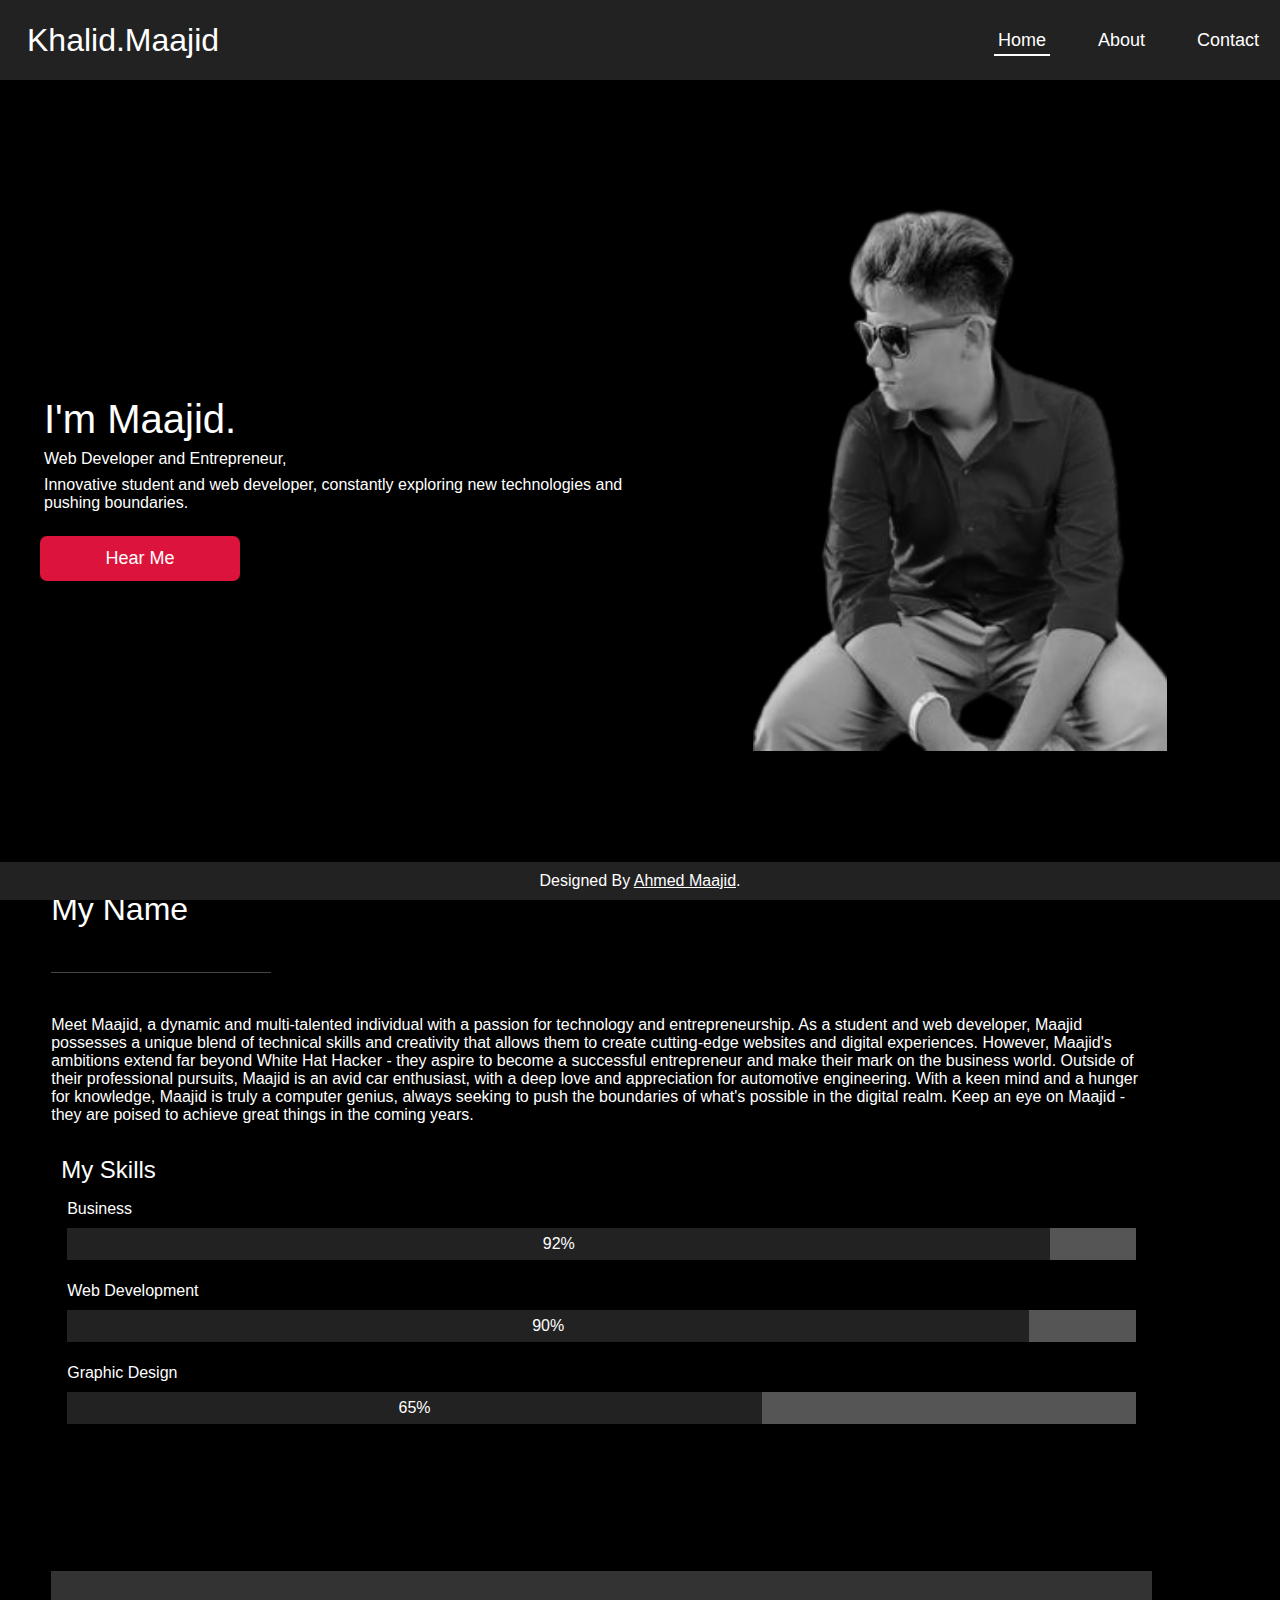
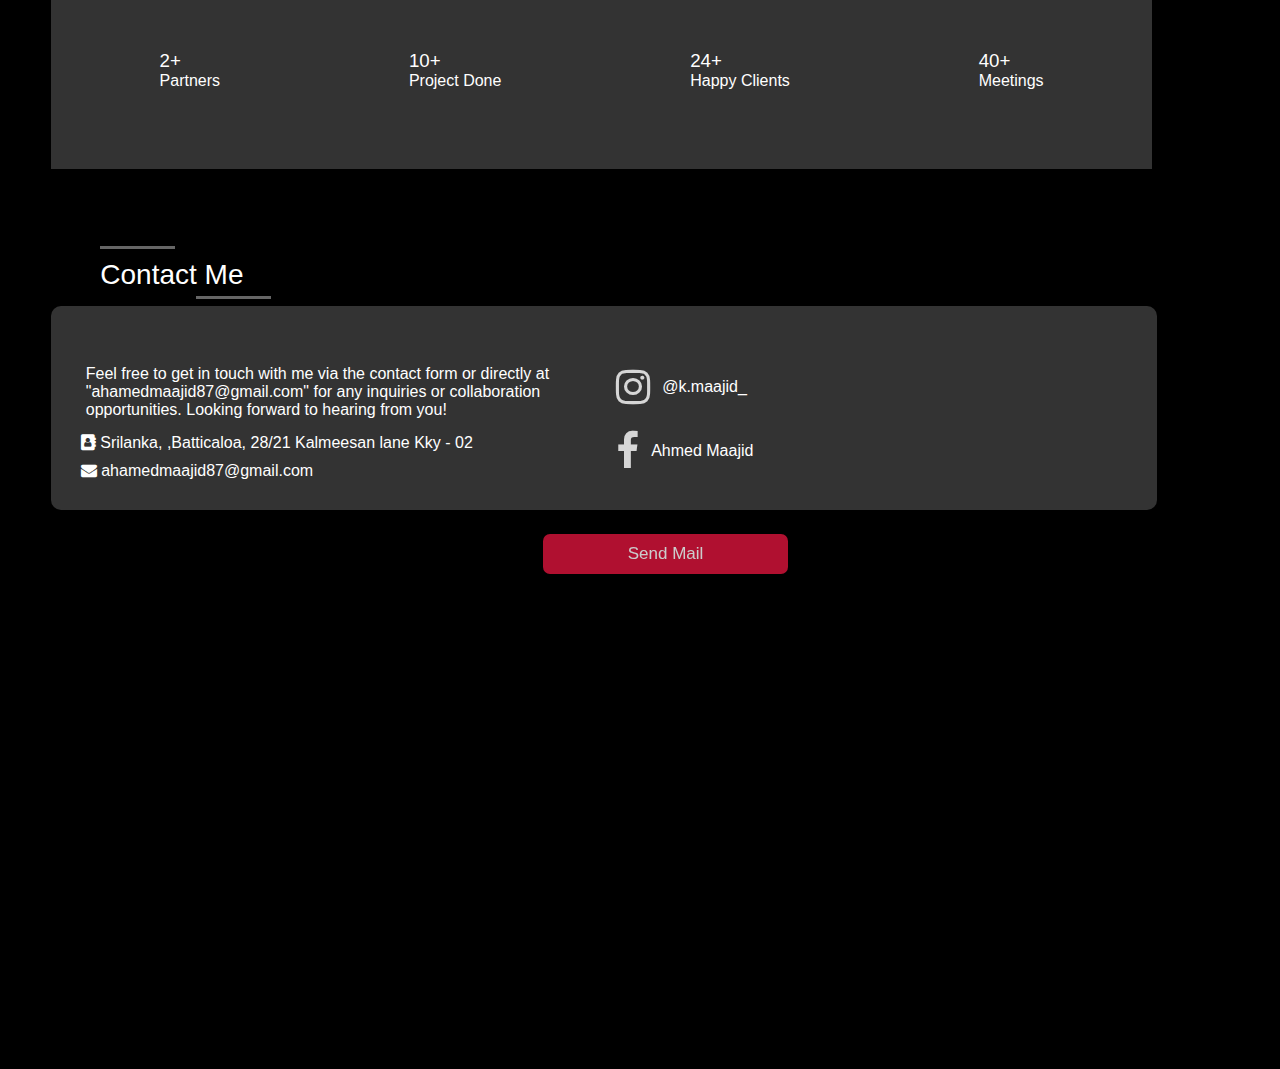
==== index.html @ a09c7ee7 "Add files via upload" ====
<!DOCTYPE html>
<html lang="en">
  <head>
    <meta charset="UTF-8" />
    <meta http-equiv="X-UA-Compatible" content="IE=edge" />
    <meta name="viewport" content="width=device-width, initial-scale=1.0" />
    <link rel="stylesheet" href="assets/styles/style.css" />
    <link rel="stylesheet" href="assets/styles/media.css" />
    <link
      rel="stylesheet"
      href="https://maxcdn.bootstrapcdn.com/font-awesome/4.7.0/css/font-awesome.min.css"
    />
    <title>Ahmed Maajid - Profolio.</title>
    <style>
      @import url("https://fonts.googleapis.com/css2?family=Alex+Brush&display=swap");
    </style>
  </head>
  <body>
    <!-- navigation bar -->
    <nav>
      <h1>Khalid.<span>Maajid</span></h1>
      <span class="toggle_bar">&#x2630;</span>
      <ul>
        <li><a href="#home" class="active">Home</a></li>
        <li><a href="#about">About</a></li>
        <li><a href="#contact">Contact</a></li>
      </ul>
    </nav>
    <section class="home">
      <div class="caption">
        <h1>I'm Maajid.</h1>
        <p>Web Developer and Entrepreneur,</p>
        <p>
          Innovative student and web developer, constantly exploring new
          technologies and pushing boundaries.
        </p>
        <button>Hear Me</button>
      </div>
      <img src="assets/images/user/remove2.png" alt="" />
    </section>

    <section id="about">
      <div class="intruduction">
        <h1>My Name</h1>
        <hr />
        <p>
          Meet Maajid, a dynamic and multi-talented individual with a passion
          for technology and entrepreneurship. As a student and web developer,
          Maajid possesses a unique blend of technical skills and creativity
          that allows them to create cutting-edge websites and digital
          experiences. However, Maajid's ambitions extend far beyond White Hat
          Hacker - they aspire to become a successful entrepreneur and make
          their mark on the business world. Outside of their professional
          pursuits, Maajid is an avid car enthusiast, with a deep love and
          appreciation for automotive engineering. With a keen mind and a hunger
          for knowledge, Maajid is truly a computer genius, always seeking to
          push the boundaries of what's possible in the digital realm. Keep an
          eye on Maajid - they are poised to achieve great things in the coming
          years.
        </p>
      </div>
      <div class="skills">
        <h2>My Skills</h2>
        <div class="progress-main">
          <p>Business</p>
          <div class="progress-bar">
            <div class="progress-inner" style="width: 92%">92%</div>
          </div>
        </div>

        <div class="progress-main">
          <p>Web Development</p>
          <div class="progress-bar">
            <div class="progress-inner" style="width: 90%">90%</div>
          </div>
        </div>

        <div class="progress-main">
          <p>Graphic Design</p>
          <div class="progress-bar">
            <div class="progress-inner" style="width: 65%">65%</div>
          </div>
        </div>
      </div>

      <div class="dashboard">
        <div>
          <h3>2+</h3>
          <p>partners</p>
        </div>

        <div>
          <h3>10+</h3>
          <p>project done</p>
        </div>
        <div>
          <h3>24+</h3>
          <p>happy clients</p>
        </div>

        <div>
          <h3>40+</h3>
          <p>meetings</p>
        </div>
      </div>
    </section>

    <section id="contact" class="contact">
      <h1>Contact Me</h1>

      <div class="contact-details">
        <div class="info">
          <h4>
            Feel free to get in touch with me via the contact form or directly
            at "ahamedmaajid87@gmail.com" for any inquiries or collaboration
            opportunities. Looking forward to hearing from you!
          </h4>
          <p>
            <i class="fa fa-address-book" aria-hidden="true"></i>
            <span>Srilanka, ,Batticaloa, 28/21 Kalmeesan lane Kky - 02</span>
          </p>
          <p>
            <i class="fa fa-envelope" aria-hidden="true"></i>
            <span>ahamedmaajid87@gmail.com</span>
          </p>
        </div>
        <div class="social-media">
          <p>
            <i class="fa fa-instagram" aria-hidden="true"></i>
            @k.maajid_
          </p>
          <p>
            <i class="fa fa-facebook" aria-hidden="true"></i>
            Ahmed Maajid
          </p>
        </div>
      </div>
      <div class="btn">
        <button>Send Mail</button>
      </div>
    </section>

    <footer>
      <p>Designed By <a href="">Ahmed Maajid</a>.</p>
    </footer>
    <script src="assets/scripts/main.js"></script>
  </body>
</html>
---- assets/styles/style.css ----
* {
  padding: 0;
  margin: 0;
  box-sizing: border-box;
}

:root {
  --black: black;
  --white: white;
  --crimson: crimson;
}
html,
body {
  height: 100%;
  background: var(--black);
  color: white;
  scroll-behavior: smooth;
}
body {
  font-family: "Montserrat", sans-serif;
}
.fa {
  color: white;
}
hr {
  background: none;
  border: none;
  border-top: 0.5px solid #444;
  height: 0;
}
h1,
h2,
h3,
h4,
h5,
h6 {
  position: relative;
  font-weight: normal;
}
section {
  /* min-width: 100vw; */
  max-height: 100vh;
}
/* navbar */
nav {
  background-color: #222;
  display: flex;
  justify-content: space-between;
  align-items: center;
  padding: 10px;
  height: 80px;
  z-index: 999;
  position: static;
  color: white;
  width: 100%;
  user-select: none;
}
nav .toggle_bar {
  margin-right: 20px;
  font-weight: bolder;
  cursor: pointer;
  display: none;
  z-index: 99;
}

ul .active::after {
  position: absolute;
  content: "";
  bottom: -2px;
  left: 0;
  width: 100%;
  height: 2px;
  background: white;
  transition: 0.4s ease;
}
nav h1 {
  padding-left: 17px;
  color: var(--white);
}

nav ul {
  display: flex;
  list-style: none;
}

.close_active {
  font-size: 34px;
}
nav ul li {
  padding: 7px;
  margin-left: 30px;
}

nav ul li a {
  color: var(--white);
  font-size: 18px;
  text-decoration: none;
  position: relative;
  padding: 4px;
}

nav ul li a::after {
  position: absolute;
  content: "";
  bottom: 0;
  left: 0;
  width: 0%;
  height: 2px;
  background: whitesmoke;
  transition: 0.4s ease;
}
.active:hover::after {
  height: 2px;
}
nav ul li a::before {
  position: absolute;
  content: "";
  top: 0;
  right: 0;
  width: 0%;
  height: 2px;
  background: whitesmoke;
  transition: 0.4s ease-out;
}

nav ul li a:hover::after {
  width: 100%;
}

nav ul li a:hover::before {
  width: 100%;
}

/* home */
.home {
  background: #000;
  display: grid;
  place-items: center;
  grid-template-columns: repeat(auto-fit, minmax(400px, 1fr));
  width: 100%;
  height: 87.7%;
}
.home .caption button {
  margin-top: 20px;
  padding: 12px;
  border: none;
  outline: none;
  width: 200px;
  background: var(--crimson);
  border-radius: 7px;
  color: white;
  font-size: 18px;
}
.home img {
  filter: saturate(0%);
  height: 70%;
  object-fit: cover;
}

.home h1 {
  font-size: 40px;
  margin-top: 24px;
  color: white;
  padding: 4px;
}

.home p {
  color: var(--white);
  font-weight: normal;
  padding: 4px;
}

.home .caption {
  margin-left: 40px;
}

/* about */

#about {
  display: grid;
  padding-left: 4%;
  width: 90%;
}

#about .intruduction {
  display: flex;
  flex-direction: column;
  justify-content: space-between;
  height: 100%;
}

section {
  height: 100vh;
}

#about .intruduction hr {
  width: 20%;
}
#about .skills {
  padding: 10px;
}

.progress-main {
  padding: 6px;
  margin-top: 10px;
}
.progress-bar {
  margin-top: 10px;
  background-color: #555;
  text-align: center;
  width: 100%;
}

.progress-bar .progress-inner {
  padding: 7px;
  background: #222;
}

.dashboard {
  text-transform: capitalize;
  display: flex;
  padding: 14px;
  background-color: #333;
  align-items: center;
  justify-content: space-around;
}

.contact {
  padding-top: 6%;
  padding-left: 4%;
}

.contact .contact-details {
  padding: 2%;
  padding-top: 4%;
  display: grid;
  background-color: #333;
  width: 90%;
  border-radius: 10px;
  grid-template-columns: repeat(auto-fit, minmax(400px, 1fr));
}
.contact h1 {
  padding-left: 4%;
  font-size: 28px;
  font-weight: 500;
  letter-spacing: 0;
  line-height: 1.5em;
  padding-bottom: 15px;
  position: relative;
  height: 60px;
  width: 220px;
}

.contact h1:before {
  background-color: #666;
  content: "";
  display: block;
  height: 3px;
  width: 75px;
  margin-bottom: 5px;
}
.contact h1:after {
  background-color: #666;
  content: "";
  display: block;
  position: absolute;
  right: 0;
  bottom: 0;
  height: 3px;
  width: 75px;
  margin-bottom: 0.25em;
}

.contact-details .info p {
  padding: 5px;
}

.contact-details .info h4 {
  padding: 10px;
}

.contact-details .social-media .fa {
  padding: 12px;
  position: relative;
  font-size: 40px;
  cursor: pointer;
  opacity: 80%;

  transition: 0.1s all ease-in;
}

.contact-details .social-media .fa:hover {
  transform: scale(1.3);
  opacity: 100%;
}

.social-media p {
  display: flex;
  align-items: center;
}
.btn {
  padding-top: 2%;
  text-align: center;
}
.contact button {
  text-align: center;
  opacity: 80%;
  padding: 10px;
  color: white;
  cursor: pointer;
  outline: none;
  border: none;
  width: 20%;
  background: crimson;
  border-radius: 7px;
  font-size: 17px;
}

.btn button:hover {
  opacity: 100%;
}

footer {
  padding: 10px;
  background: #222;
  text-align: center;
  position: fixed;
  bottom: 0;
  width: 100%;
}

footer a {
  color: white;
}
---- assets/styles/media.css ----
/* Extra small devices (phones, 600px and down) */
@media only screen and (max-width: 680px) {
  /* rseponsive nav */
  nav {
    position: fixed;
    padding: 0;
  }

  .home {
    padding-top: 15%;
  }
  nav ul {
    position: absolute;
    background-color: #222;
    display: flex;
    top: 0;
    flex-direction: column;
    transition: 0.3s ease-out;
    align-items: center;
    justify-content: center;
    max-width: 100vw;
    height: 100vh;
    width: 100vw;
    left: -100vw;
    max-height: 100vh;
  }

  nav .toggle_bar {
    display: block;
  }
  nav ul li a {
    font-size: 24px;
  }

  .navactive {
    left: 0;
  }

  .home {
    display: flex;
    flex-direction: column;
    height: auto;
    max-height: fit-content;
  }

  #about .dashboard div h3,
  p {
    font-size: 14px;
  }

  #about {
    padding-top: 10%;
  }
}

@media (max-width: 500px) {
  #about .dashboard {
    display: flex;
    flex-direction: column;
    justify-content: center;
  }

  .dashboard div {
    padding: 10px;
    text-align: center;
  }

  .dashboard div h3,
  p {
    font-size: unset;
  }

  .contact {
    padding-top: 50%;
  }
  .contact .info h4 {
    word-break: keep-all;
    font-size: 14px;
  }

  .contact .contact-details {
    grid-template-columns: repeat(auto-fit, minmax(250px, 1fr));
  }
}
/* Small devices (portrait tablets and large phones, 600px and up) */
@media only screen and (max-width: 600px) {
  .contact .btn button {
    font-size: 12px;
  }
}

@media only screen and (max-width: 780px) {
  #about .intruduction p {
    margin-top: 26px;
  }

  #about .intruduction hr {
    margin-top: 14px;
  }

  .contact {
    position: relative;
    top: 100px;
  }
}

/* Large devices (laptops/desktops, 992px and up) */
@media only screen and (min-width: 800px) and (max-width: 970px) {
  /* CSS rules for screens between 800px and 970px */

  .home img {
    height: unset;
  }
}

@media only screen and (min-width: 500px) and (max-width: 970px) {
  #about .intruduction {
    justify-content: unset;
  }

  #about .intruduction h1 {
    padding-bottom: 2%;
  }

  #about .intruduction hr {
    padding-bottom: 1%;
    border-top: 1px solid #666;
  }
}

/* Extra large devices (large laptops and desktops, 1200px and up) */
@media only screen and (min-width: 1200px) {
  #about .intruduction {
    justify-content: space-around;
  }
}

/* heights */
@media (max-height: 650px) {
  .home .caption h1 {
    font-size: 24px;
  }

  .home .caption p {
    font-size: 14px;
  }

  .home .caption button {
    padding: 6px;
  }
}
@media (max-height: 515px) {
  .home {
    display: flex;
    align-items: center;
    /* flex-direction: column; */
  }
}

@media (max-height: 600px) {
  .contact {
    position: relative;
    top: 10em;
  }
}
@media (max-height: 415px) {
  .contact {
    position: relative;
    top: 20em;
  }
}
@media (max-width: 400px) {
  .contact .contact-details {
    padding: 10px;
    background: #333;
    font-size: 14px;
    display: flex;
    flex-direction: column;
    align-items: center;
    justify-content: space-around;
    text-align: center;
    width: 90%;
    border-radius: 10px;
  }

  .contact .contact-details h4 {
    padding: 30px;
  }
}

@media (max-width: 430px) {
  .contact {
    top: 260px;
  }
}

@media (max-width: 380px) {
  .contact {
    top: 400px;
  }
}
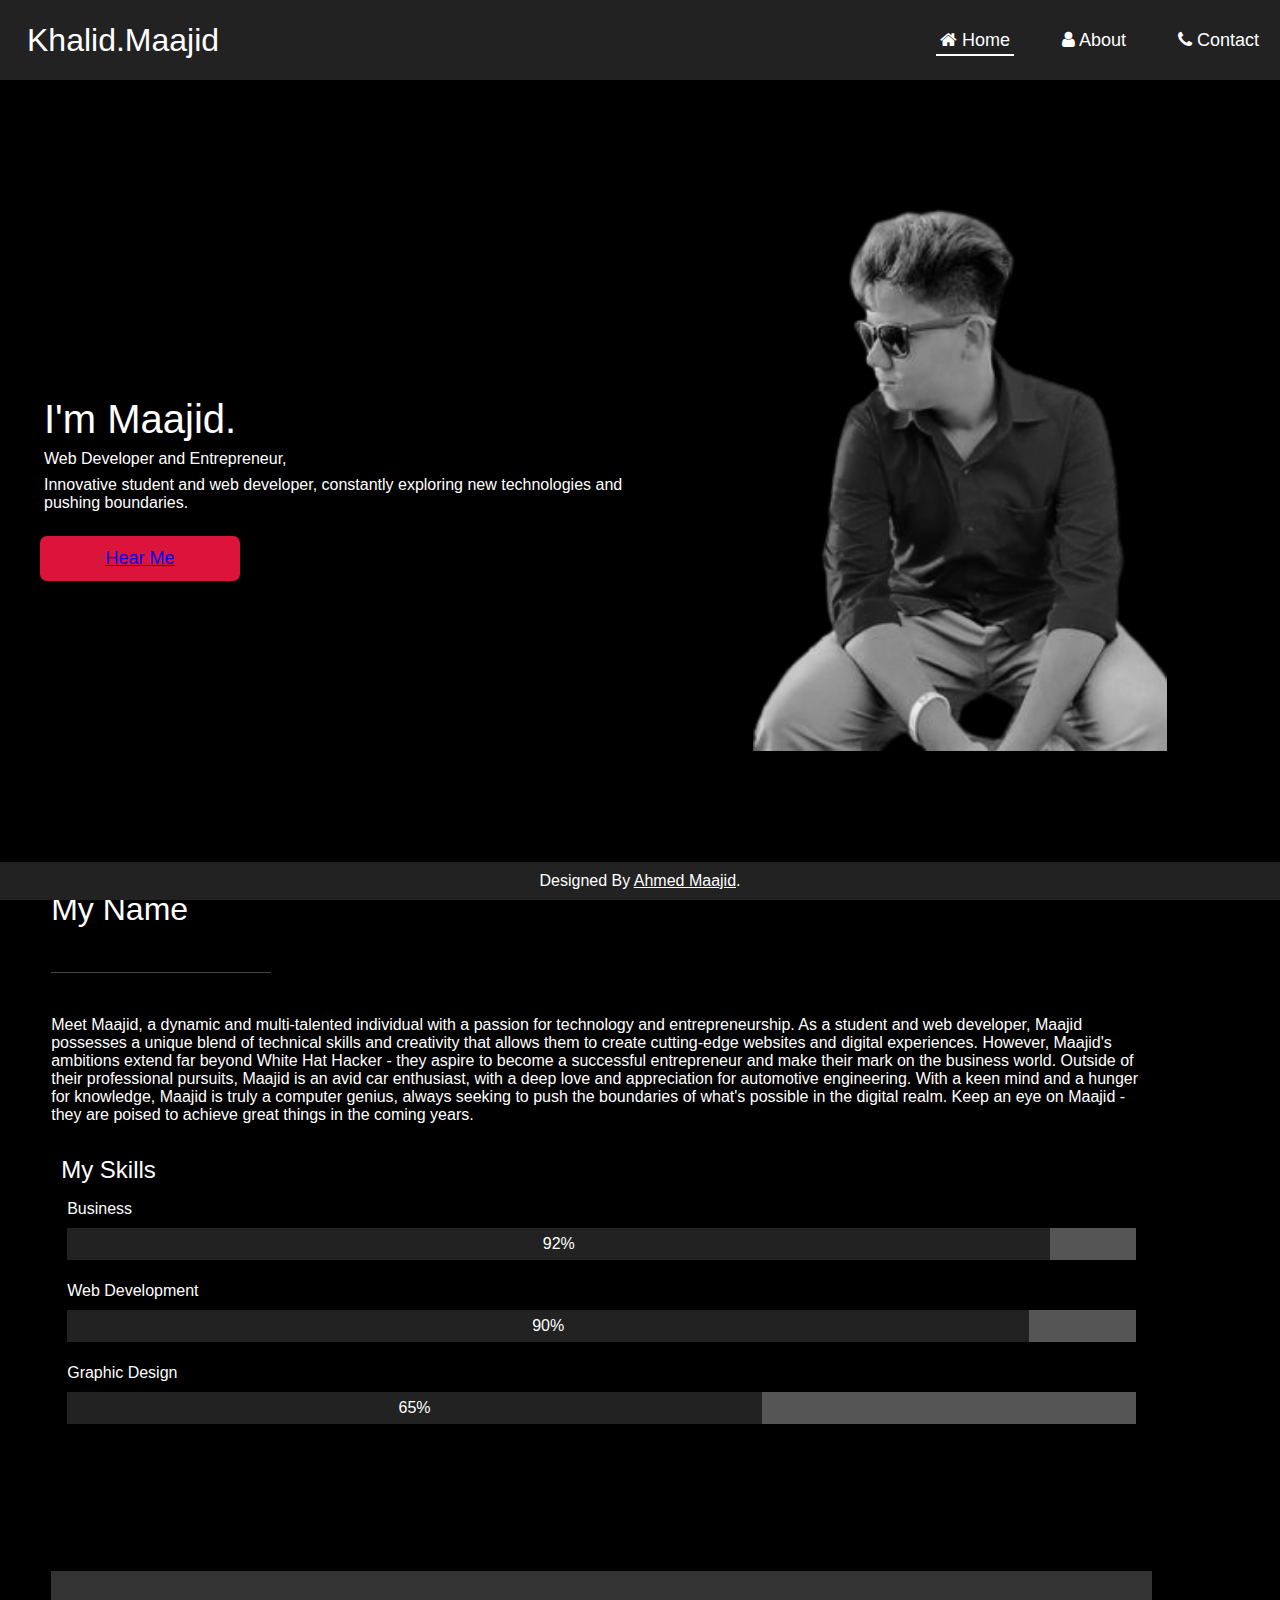
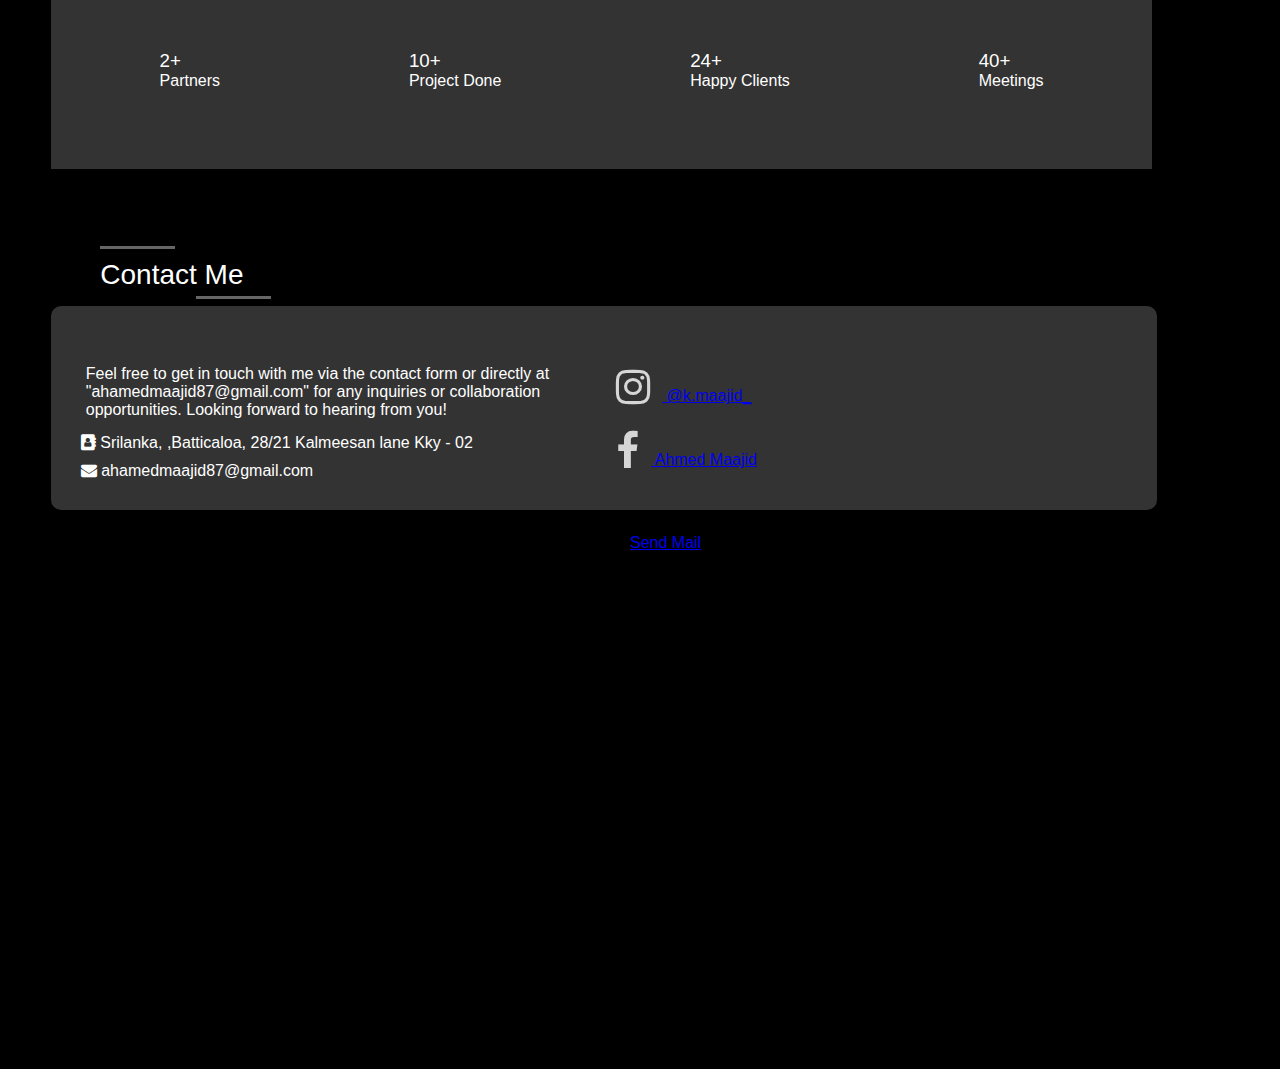
==== commit 21a84f0b: "Update index.html" ====
--- a/index.html
+++ b/index.html
@@ -21,12 +21,24 @@
       <h1>Khalid.<span>Maajid</span></h1>
       <span class="toggle_bar">&#x2630;</span>
       <ul>
-        <li><a href="#home" class="active">Home</a></li>
-        <li><a href="#about">About</a></li>
-        <li><a href="#contact">Contact</a></li>
+        <li>
+          <a href="#home" class="active"
+            ><i class="fa fa-home" aria-hidden="true"></i> Home</a
+          >
+        </li>
+        <li>
+          <a href="#about"
+            ><i class="fa fa-user" aria-hidden="true"></i> About</a
+          >
+        </li>
+        <li>
+          <a href="#contact"
+            ><i class="fa fa-phone" aria-hidden="true"></i> Contact</a
+          >
+        </li>
       </ul>
     </nav>
-    <section class="home">
+    <section class="home" id="home">
       <div class="caption">
         <h1>I'm Maajid.</h1>
         <p>Web Developer and Entrepreneur,</p>
@@ -34,7 +46,7 @@
           Innovative student and web developer, constantly exploring new
           technologies and pushing boundaries.
         </p>
-        <button>Hear Me</button>
+        <button><a href="#contact">Hear Me</a></button>
       </div>
       <img src="assets/images/user/remove2.png" alt="" />
     </section>
@@ -126,22 +138,26 @@
         </div>
         <div class="social-media">
           <p>
-            <i class="fa fa-instagram" aria-hidden="true"></i>
-            @k.maajid_
+            <a href="https://www.instagram.com/k.maajid_/">
+              <i class="fa fa-instagram" aria-hidden="true"></i>
+              @k.maajid_
+            </a>
           </p>
           <p>
-            <i class="fa fa-facebook" aria-hidden="true"></i>
-            Ahmed Maajid
+            <a href="https://www.facebook.com/ahmed.maajid.96?mibextid=ZbWKwL">
+              <i class="fa fa-facebook" aria-hidden="true"></i>
+              Ahmed Maajid
+            </a>
           </p>
         </div>
       </div>
       <div class="btn">
-        <button>Send Mail</button>
+        <a href="mailto:ahamedmaajid87@gmail.com">Send Mail</a>
       </div>
     </section>
 
     <footer>
-      <p>Designed By <a href="">Ahmed Maajid</a>.</p>
+      <p>Designed By <a href="#home">Ahmed Maajid</a>.</p>
     </footer>
     <script src="assets/scripts/main.js"></script>
   </body>
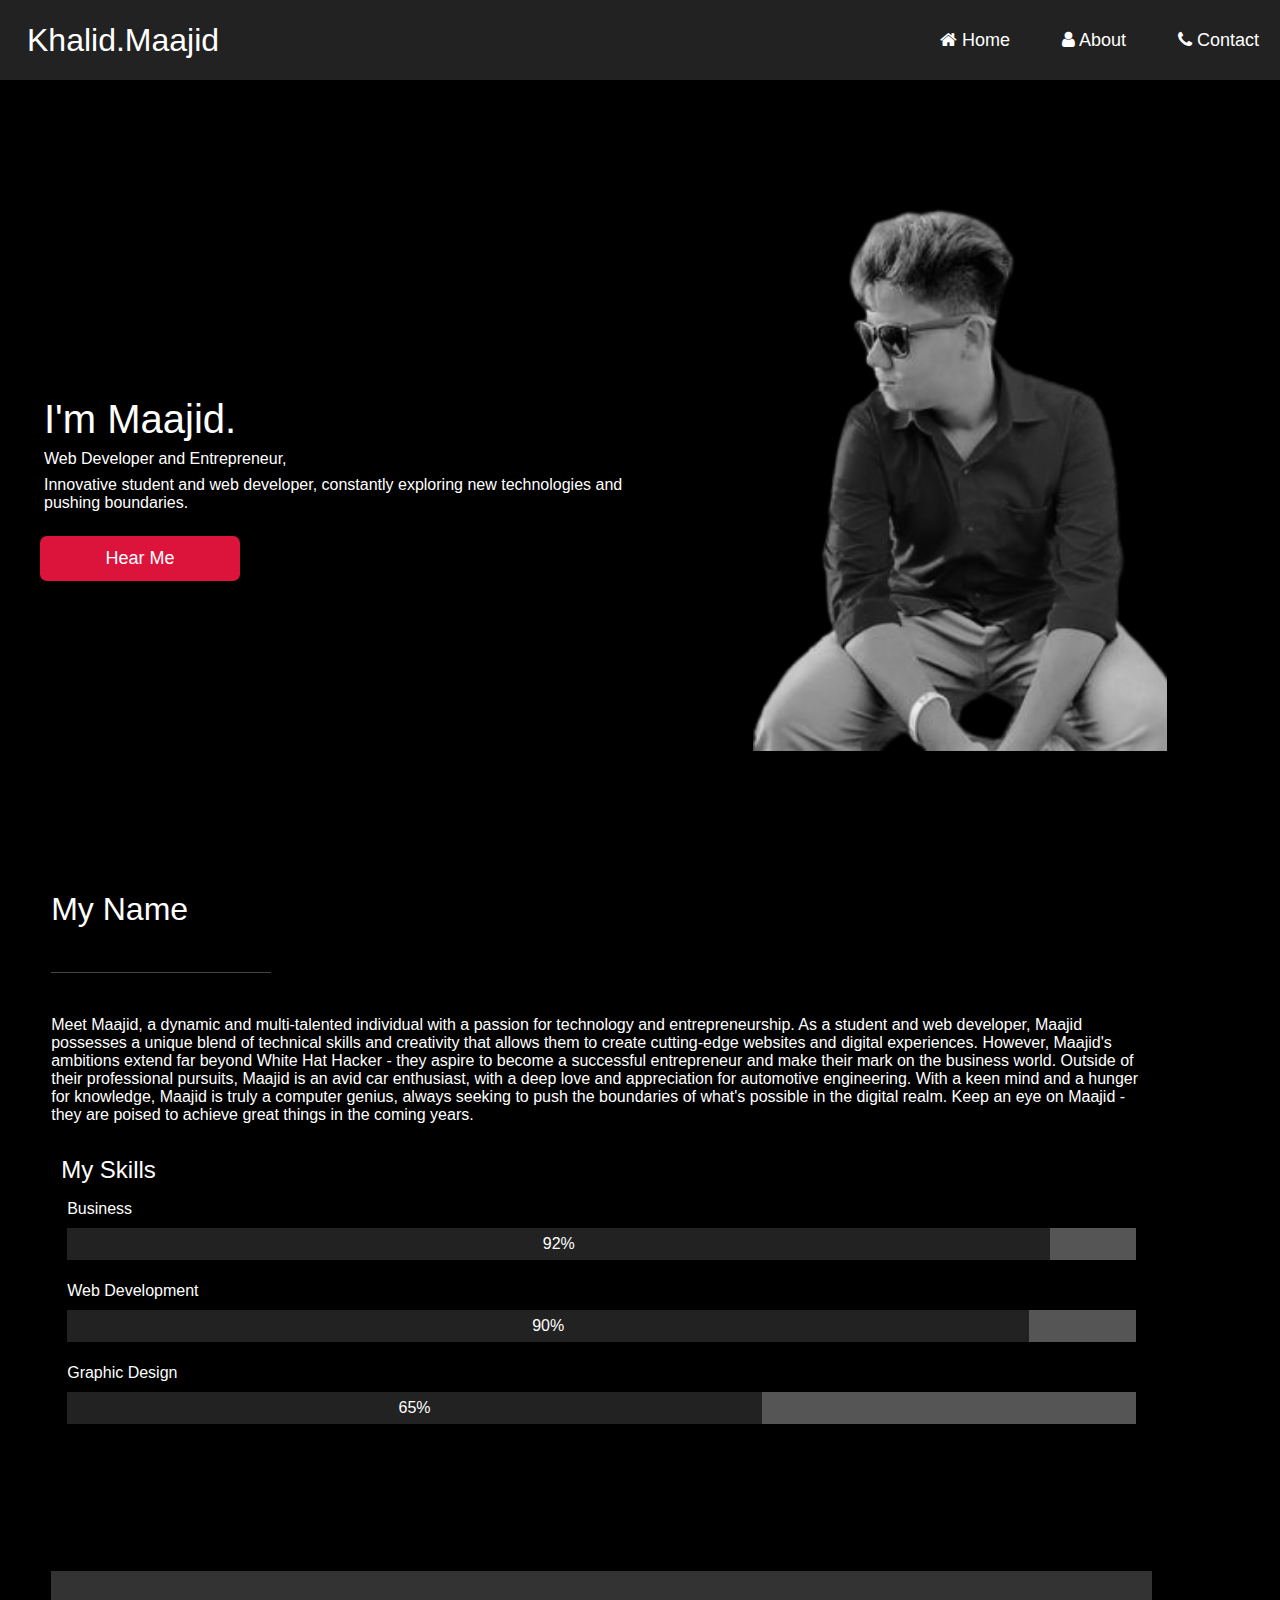
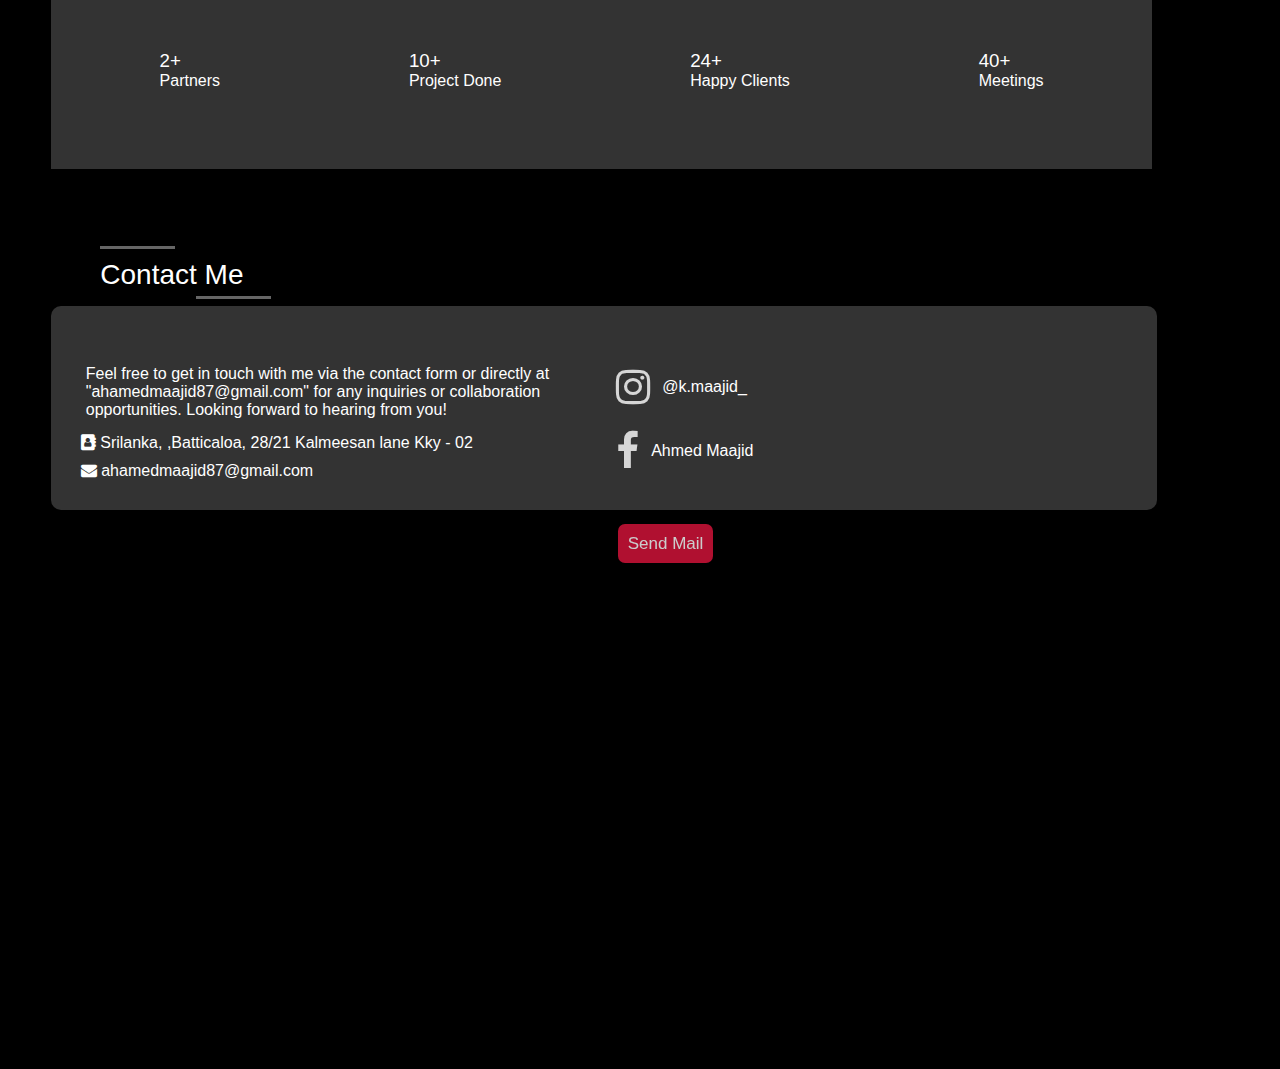
==== commit 3382daf2: "Update index.html" ====
--- a/index.html
+++ b/index.html
@@ -10,7 +10,7 @@
       rel="stylesheet"
       href="https://maxcdn.bootstrapcdn.com/font-awesome/4.7.0/css/font-awesome.min.css"
     />
-    <title>Ahmed Maajid - Profolio.</title>
+    <title>Ahmed Maajid - Personal Web Site.</title>
     <style>
       @import url("https://fonts.googleapis.com/css2?family=Alex+Brush&display=swap");
     </style>
@@ -155,10 +155,6 @@
         <a href="mailto:ahamedmaajid87@gmail.com">Send Mail</a>
       </div>
     </section>
-
-    <footer>
-      <p>Designed By <a href="#home">Ahmed Maajid</a>.</p>
-    </footer>
     <script src="assets/scripts/main.js"></script>
   </body>
 </html>
--- a/assets/styles/style.css
+++ b/assets/styles/style.css
@@ -21,6 +21,11 @@
 }
 .fa {
   color: white;
+}
+
+a {
+  color: white;
+  text-decoration: none;
 }
 hr {
   background: none;
@@ -63,16 +68,6 @@
   z-index: 99;
 }
 
-ul .active::after {
-  position: absolute;
-  content: "";
-  bottom: -2px;
-  left: 0;
-  width: 100%;
-  height: 2px;
-  background: white;
-  transition: 0.4s ease;
-}
 nav h1 {
   padding-left: 17px;
   color: var(--white);
@@ -109,9 +104,6 @@
   background: whitesmoke;
   transition: 0.4s ease;
 }
-.active:hover::after {
-  height: 2px;
-}
 nav ul li a::before {
   position: absolute;
   content: "";
@@ -139,6 +131,15 @@
   grid-template-columns: repeat(auto-fit, minmax(400px, 1fr));
   width: 100%;
   height: 87.7%;
+}
+
+.home button {
+  cursor: pointer;
+}
+
+.home button a {
+  text-decoration: none;
+  color: white;
 }
 .home .caption button {
   margin-top: 20px;
@@ -294,7 +295,7 @@
   opacity: 100%;
 }
 
-.social-media p {
+.social-media p a {
   display: flex;
   align-items: center;
 }
@@ -302,7 +303,8 @@
   padding-top: 2%;
   text-align: center;
 }
-.contact button {
+.contact .btn a {
+  text-decoration: none;
   text-align: center;
   opacity: 80%;
   padding: 10px;
@@ -316,7 +318,7 @@
   font-size: 17px;
 }
 
-.btn button:hover {
+.btn a:hover {
   opacity: 100%;
 }
 
@@ -324,8 +326,6 @@
   padding: 10px;
   background: #222;
   text-align: center;
-  position: fixed;
-  bottom: 0;
   width: 100%;
 }
 
--- a/assets/styles/media.css
+++ b/assets/styles/media.css
@@ -84,7 +84,7 @@
 }
 /* Small devices (portrait tablets and large phones, 600px and up) */
 @media only screen and (max-width: 600px) {
-  .contact .btn button {
+  .contact .btn a {
     font-size: 12px;
   }
 }
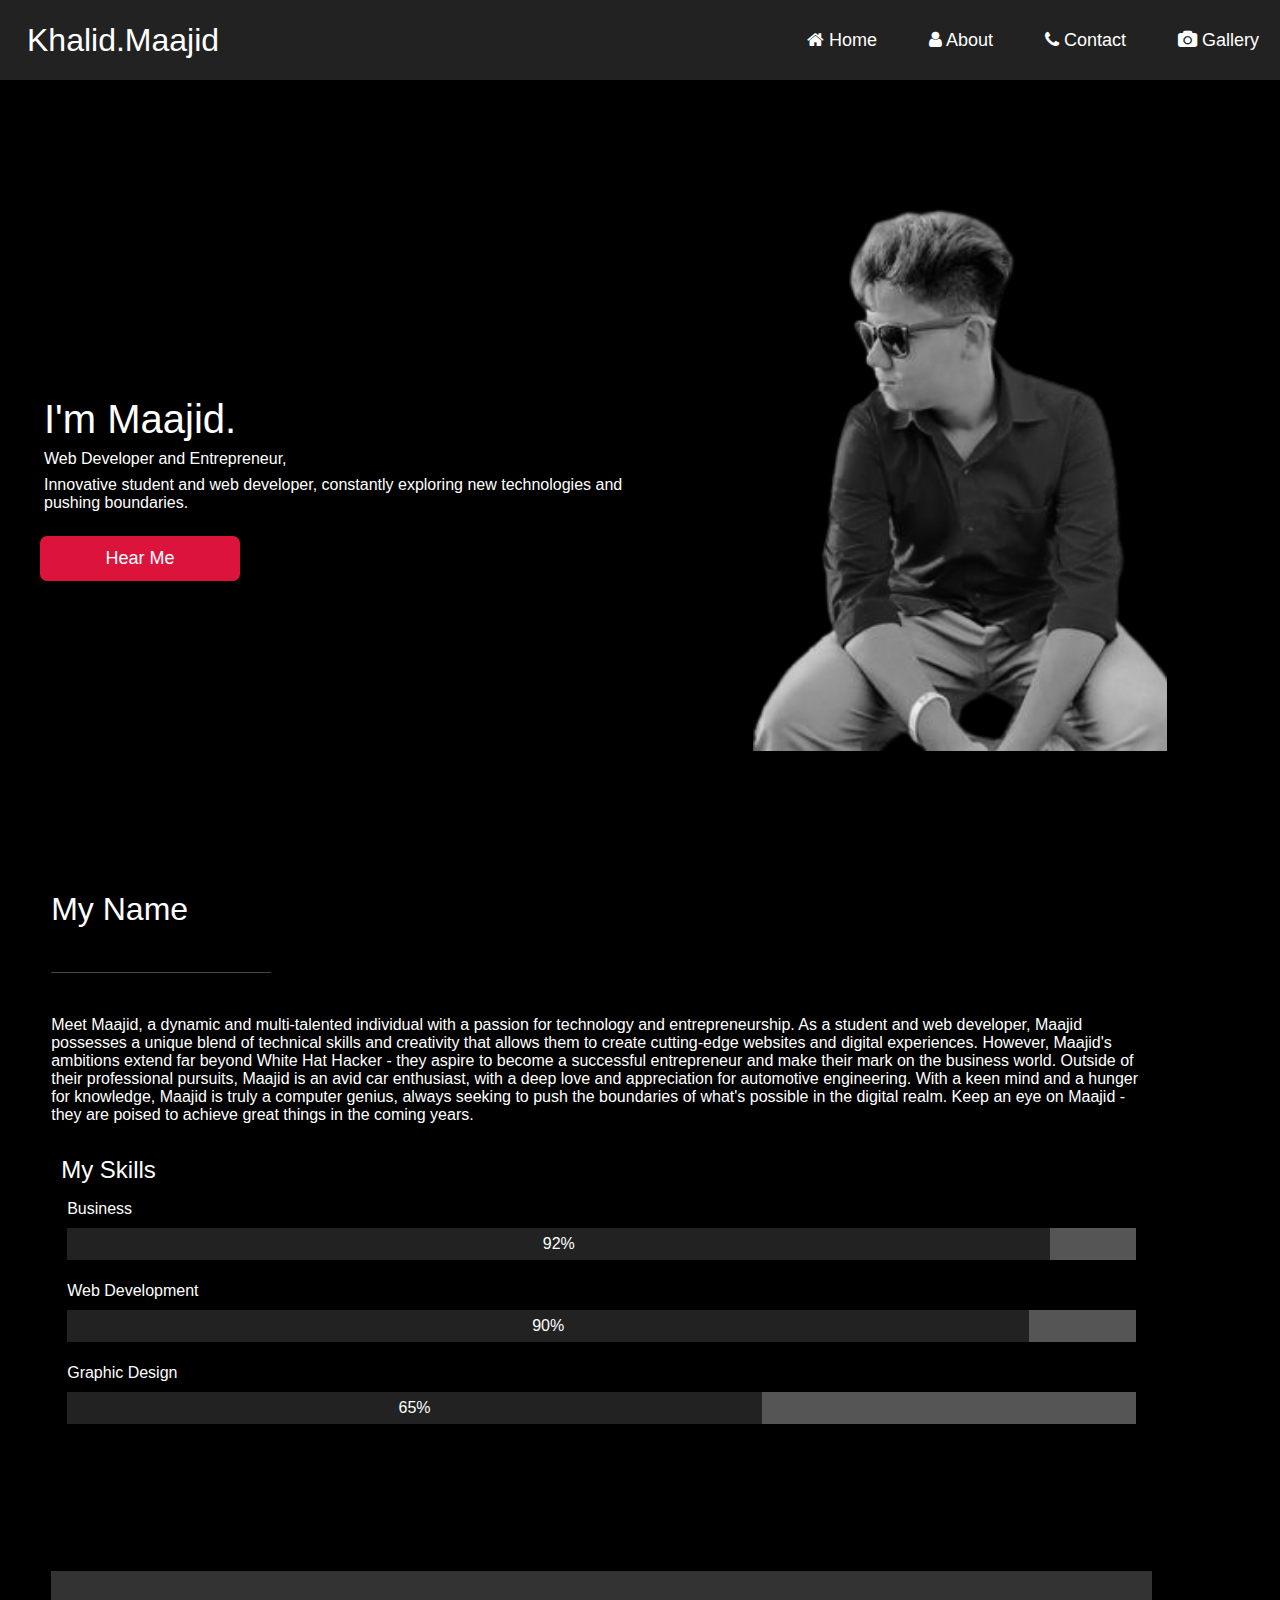
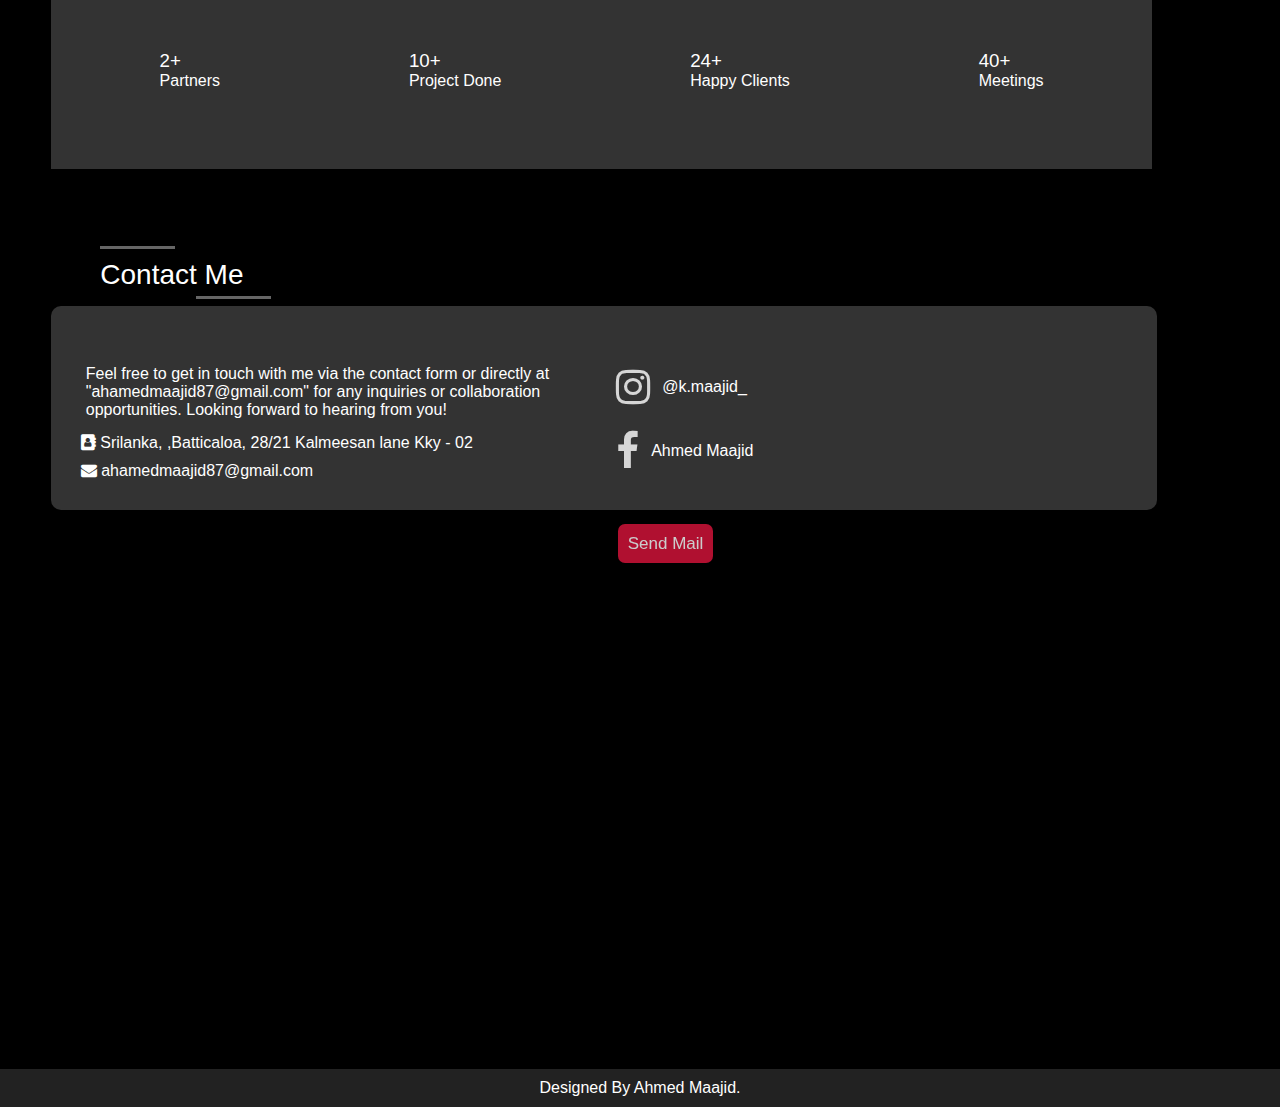
==== commit 1ab17a15: "Update index.html" ====
--- a/index.html
+++ b/index.html
@@ -10,7 +10,7 @@
       rel="stylesheet"
       href="https://maxcdn.bootstrapcdn.com/font-awesome/4.7.0/css/font-awesome.min.css"
     />
-    <title>Ahmed Maajid - Personal Web Site.</title>
+    <title>Ahmed Maajid - Profolio.</title>
     <style>
       @import url("https://fonts.googleapis.com/css2?family=Alex+Brush&display=swap");
     </style>
@@ -35,6 +35,12 @@
           <a href="#contact"
             ><i class="fa fa-phone" aria-hidden="true"></i> Contact</a
           >
+        </li>
+        <li>
+          <a href="gallery.html">
+            <i class="fa fa-camera" aria-hidden="true"></i>
+            Gallery
+          </a>
         </li>
       </ul>
     </nav>
@@ -155,6 +161,10 @@
         <a href="mailto:ahamedmaajid87@gmail.com">Send Mail</a>
       </div>
     </section>
+
+    <footer>
+      <p>Designed By <a href="#home">Ahmed Maajid</a>.</p>
+    </footer>
     <script src="assets/scripts/main.js"></script>
   </body>
 </html>
